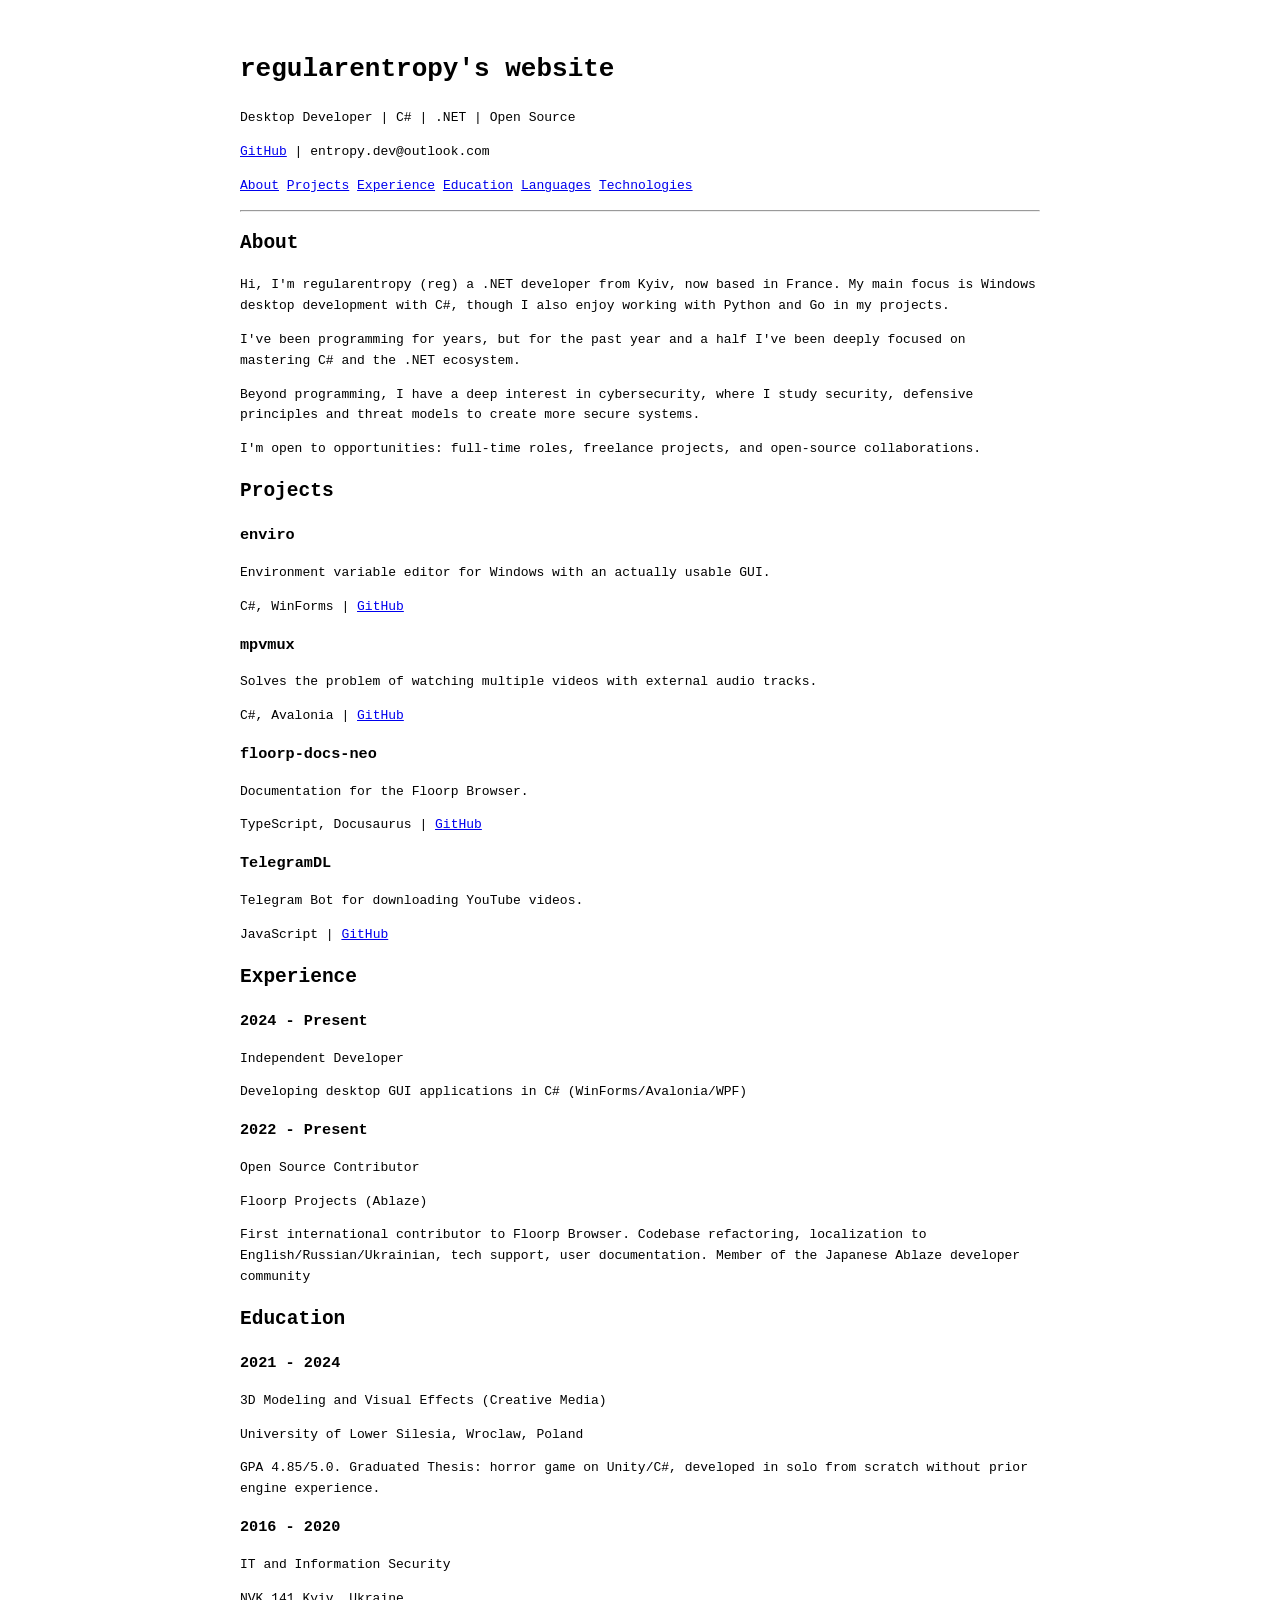
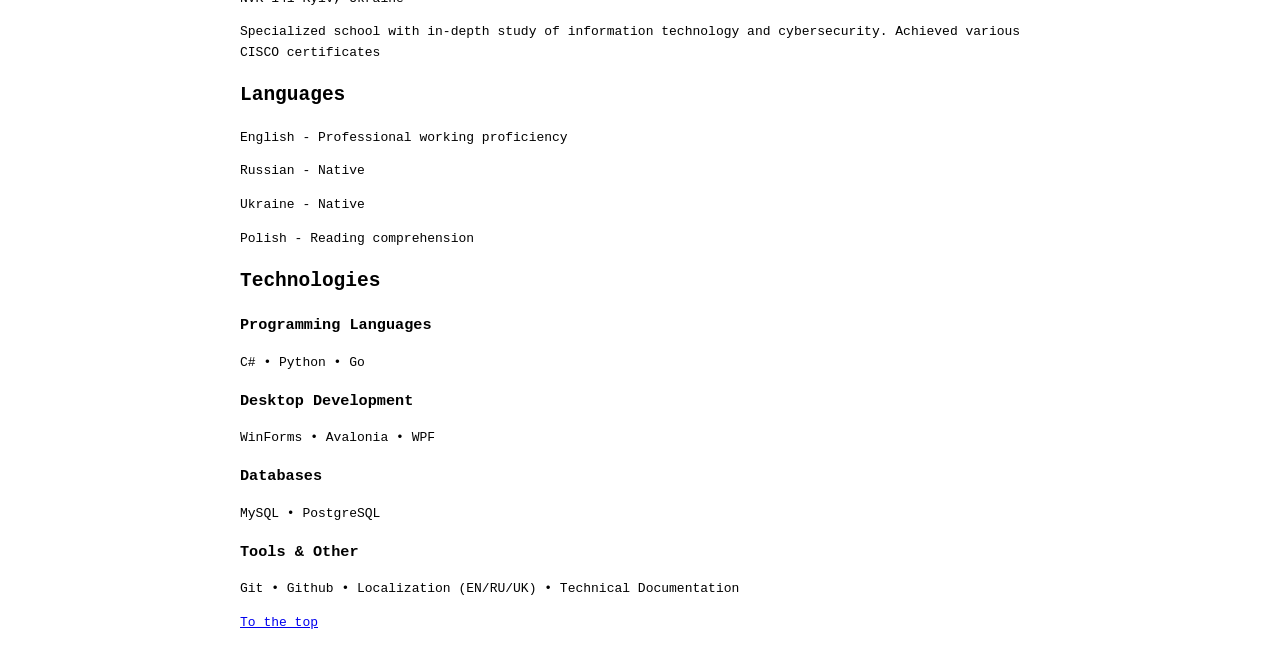
==== index.html @ cd15002e "fix(links): fix broken link to TelegramDL" ====
<!DOCTYPE html>
<html lang="en">
<head>
    <meta charset="UTF-8">
    <meta name="viewport" content="width=device-width, initial-scale=1.0">
    <title>regularentropy's website</title>
    <style>
        body {
            max-width: 800px;
            margin: 0 auto;
            padding: 2rem;
            font-family: monospace;
            line-height: 1.6;
        }
    </style>
</head>
<body>
    <h1 id="top">regularentropy's website</h1>
    <p>Desktop Developer | C#  | .NET | Open Source</p>
    <p>
		 <a href="https://github.com/regularentropy">GitHub</a>
		 | 
		 <span id="email"></span>
		 <noscript>
			<span>Enable Javascript to display email</span>
		</noscript>
	</p>
	<p> 
		<a href="#about" />About</a>
		<a href="#projects" />Projects</a>
		<a href="#experience" />Experience</a> <a href="#education" />Education</a>
		<a href="#languages" />Languages</a> <a href="#technologies" />Technologies</a>
	</p>

    <hr>

    <h2>About</h2>
	<p>Hi, I'm regularentropy (reg) a .NET developer from Kyiv, now based in France. My main focus is Windows desktop development with C#, though I also enjoy working with Python and Go in my projects.</p>

	<p>I've been programming for years, but for the past year and a half I've been deeply focused on mastering C# and the .NET ecosystem.</p>

	<p>Beyond programming, I have a deep interest in cybersecurity, where I study security, defensive principles and threat models to create more secure systems.</p>

	<p>I'm open to opportunities: full-time roles, freelance projects, and open-source collaborations.</p>
	
	<h2 id="projects">Projects</h2>
    <h3>enviro</h3>
    <p>Environment variable editor for Windows with an actually usable GUI.</p>
    <p>C#, WinForms | <a href="https://github.com/regularentropy/enviro">GitHub</a></p>
    
    <h3>mpvmux</h3>
    <p>Solves the problem of watching multiple videos with external audio tracks.</p>
    <p>C#, Avalonia | <a href="https://github.com/regularentropy/mpvmux">GitHub</a></p>

	<h3>floorp-docs-neo</h3>
    <p>Documentation for the Floorp Browser.</p>
    <p>TypeScript, Docusaurus | <a href="https://github.com/Floorp-Projects/floorp-docs-neo">GitHub</a></p>

	<h3>TelegramDL</h3>
    <p>Telegram Bot for downloading YouTube videos.</p>
    <p>JavaScript | <a href="https://github.com/regularentropy/TelegramDL">GitHub</a></p>

	<h2 id="experience">Experience</h2>
	
	<h3>2024 - Present</h3>
	<p>Independent Developer</p>
	<p>Developing desktop GUI applications in C# (WinForms/Avalonia/WPF)</p>

	<h3>2022 - Present</h3>
	<p>Open Source Contributor</p>
	<p>Floorp Projects (Ablaze)</p>
	<p>First international contributor to Floorp Browser. Codebase refactoring, localization to English/Russian/Ukrainian, tech support, user documentation. Member of the Japanese Ablaze developer community</p>

	<h2 id="education">Education</h2>
	<h3>2021 - 2024</h3>
	<p>3D Modeling and Visual Effects (Creative Media)</p>
	<p>University of Lower Silesia, Wroclaw, Poland</p>
	<p>GPA 4.85/5.0. Graduated Thesis: horror game on Unity/C#, developed in solo from scratch without prior engine experience.</p>

	<h3>2016 - 2020</h3>
	<p>IT and Information Security</p>
	<p>NVK 141 Kyiv, Ukraine</p>
	<p>Specialized school with in-depth study of information technology and cybersecurity. Achieved various CISCO certificates</p>

	<h2 id="languages">Languages</h2>
	<p>English - Professional working proficiency</p>
	<p>Russian - Native</p>
	<p>Ukraine - Native</p>
	<p>Polish - Reading comprehension</p>

	<h2 id="technologies">Technologies</h2>
	<h3>Programming Languages</h3>
	<p>C# • Python • Go</p>

	<h3>Desktop Development</h3>
	<p>WinForms • Avalonia • WPF</p>

	<h3>Databases</h3>
	<p>MySQL • PostgreSQL</p>

	<h3>Tools & Other</h3>
	<p>Git • Github • Localization (EN/RU/UK) • Technical Documentation</p>

	<a href="#top">To the top</l>
</body>

<script>
	const parts = ['entropy.dev', '@', 'outlook.com'];
	const email = parts.join('');
	document.getElementById('email').textContent = email;
</script>
</html>
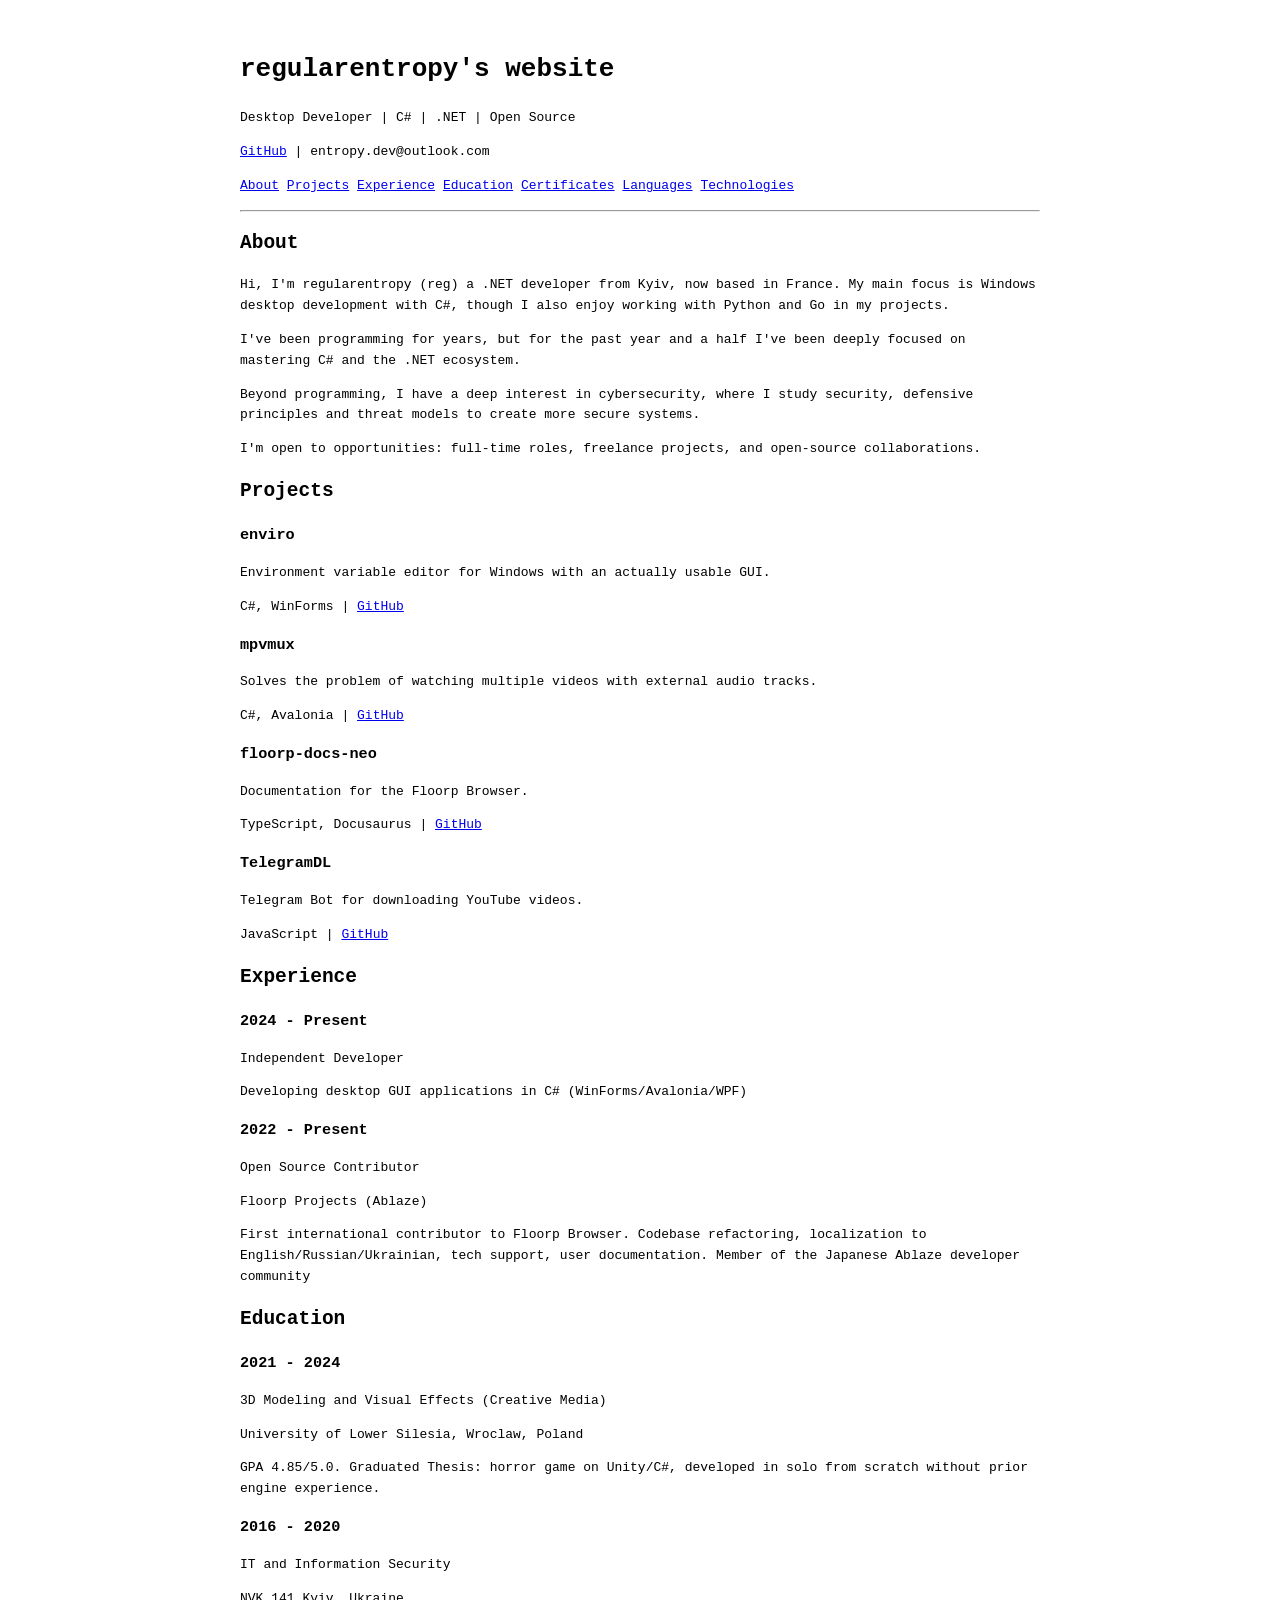
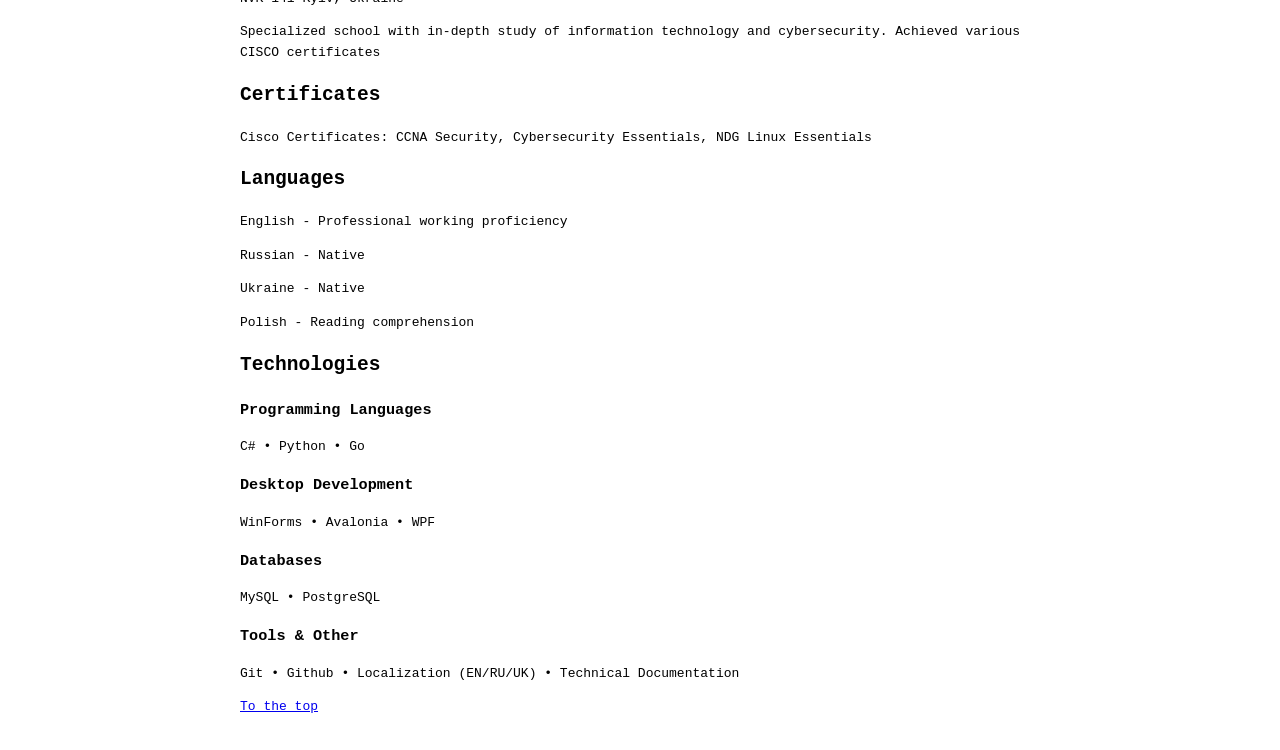
==== commit 694947bd: "page: add info about certs" ====
--- a/index.html
+++ b/index.html
@@ -28,8 +28,11 @@
 	<p> 
 		<a href="#about" />About</a>
 		<a href="#projects" />Projects</a>
-		<a href="#experience" />Experience</a> <a href="#education" />Education</a>
-		<a href="#languages" />Languages</a> <a href="#technologies" />Technologies</a>
+		<a href="#experience" />Experience</a> 
+		<a href="#education" />Education</a>
+		<a href="#certificates" />Certificates</a> 
+		<a href="#languages" />Languages</a> 
+		<a href="#technologies" />Technologies</a>
 	</p>
 
     <hr>
@@ -70,17 +73,20 @@
 	<p>Open Source Contributor</p>
 	<p>Floorp Projects (Ablaze)</p>
 	<p>First international contributor to Floorp Browser. Codebase refactoring, localization to English/Russian/Ukrainian, tech support, user documentation. Member of the Japanese Ablaze developer community</p>
-
+	
 	<h2 id="education">Education</h2>
 	<h3>2021 - 2024</h3>
 	<p>3D Modeling and Visual Effects (Creative Media)</p>
 	<p>University of Lower Silesia, Wroclaw, Poland</p>
 	<p>GPA 4.85/5.0. Graduated Thesis: horror game on Unity/C#, developed in solo from scratch without prior engine experience.</p>
-
+	
 	<h3>2016 - 2020</h3>
 	<p>IT and Information Security</p>
 	<p>NVK 141 Kyiv, Ukraine</p>
 	<p>Specialized school with in-depth study of information technology and cybersecurity. Achieved various CISCO certificates</p>
+
+	<h2 id="certificates">Certificates</h2>
+	<p>Cisco Certificates: CCNA Security, Cybersecurity Essentials, NDG Linux Essentials</p>
 
 	<h2 id="languages">Languages</h2>
 	<p>English - Professional working proficiency</p>
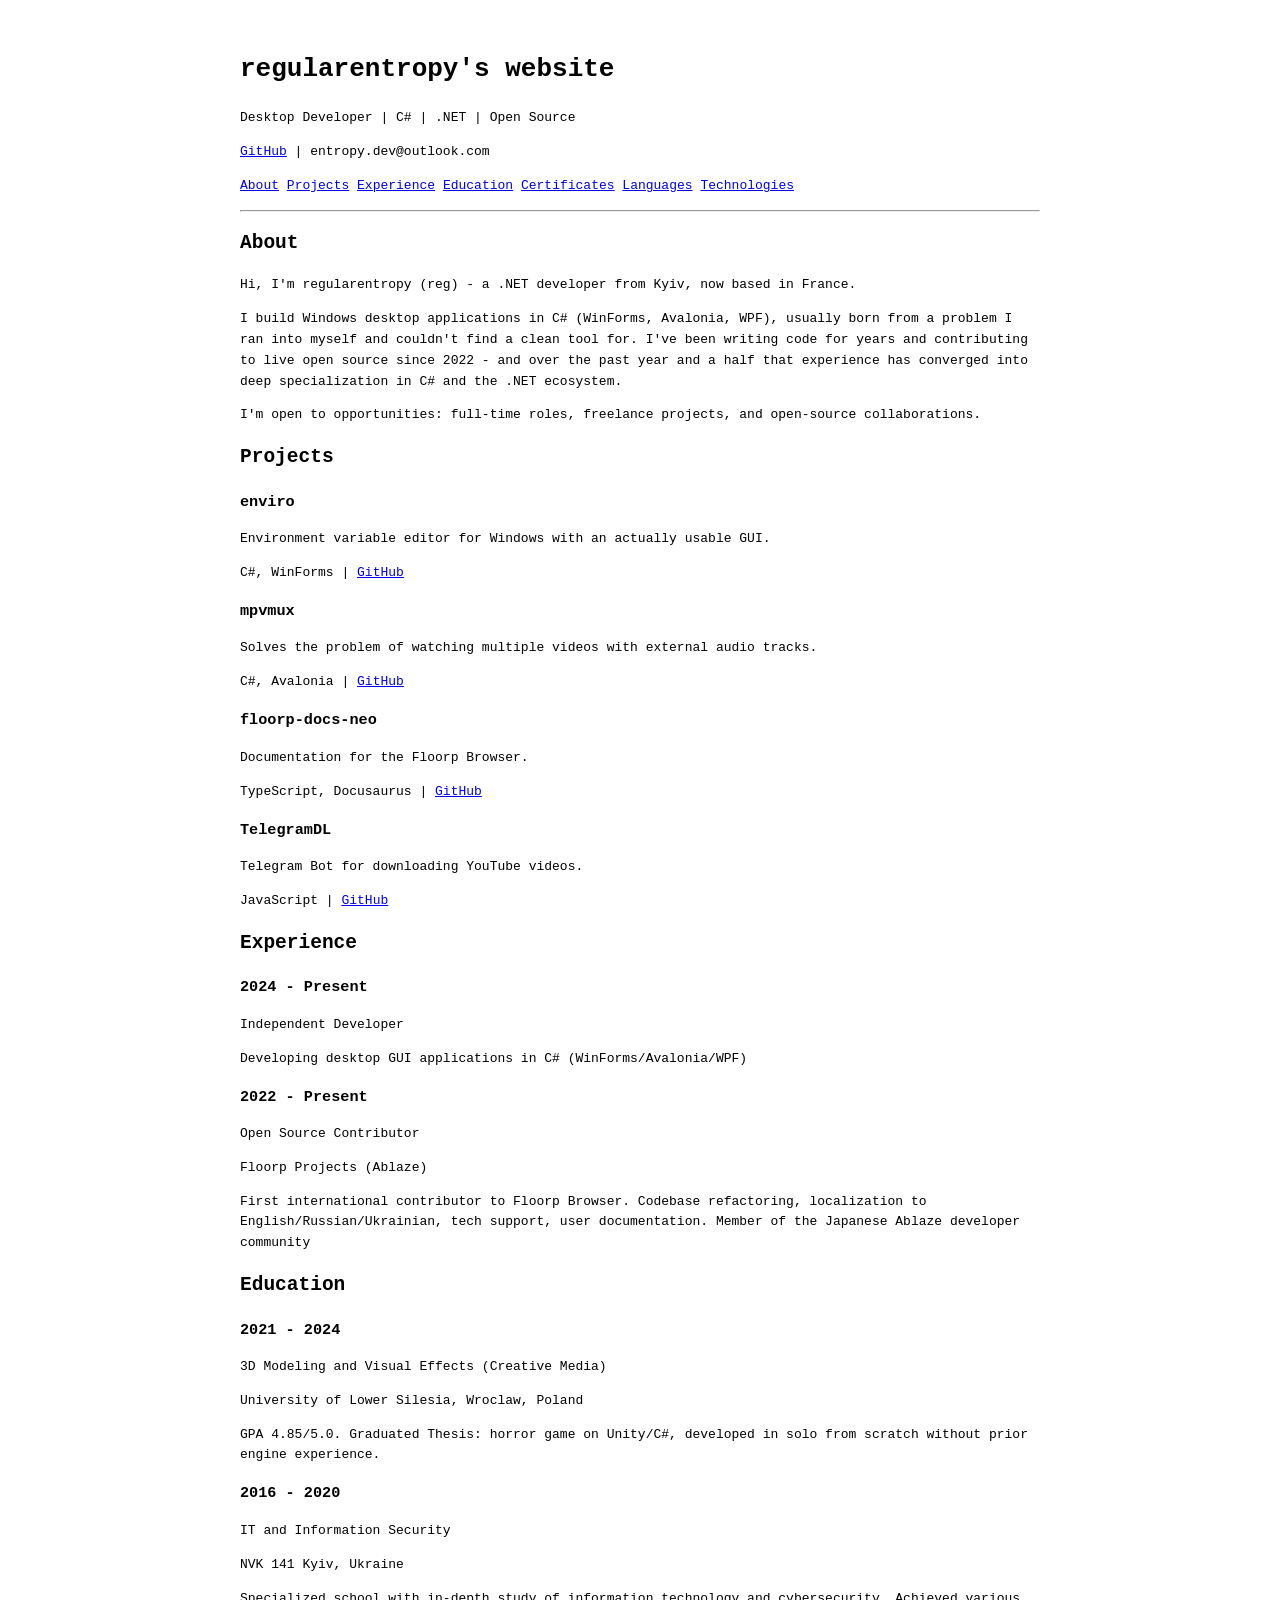
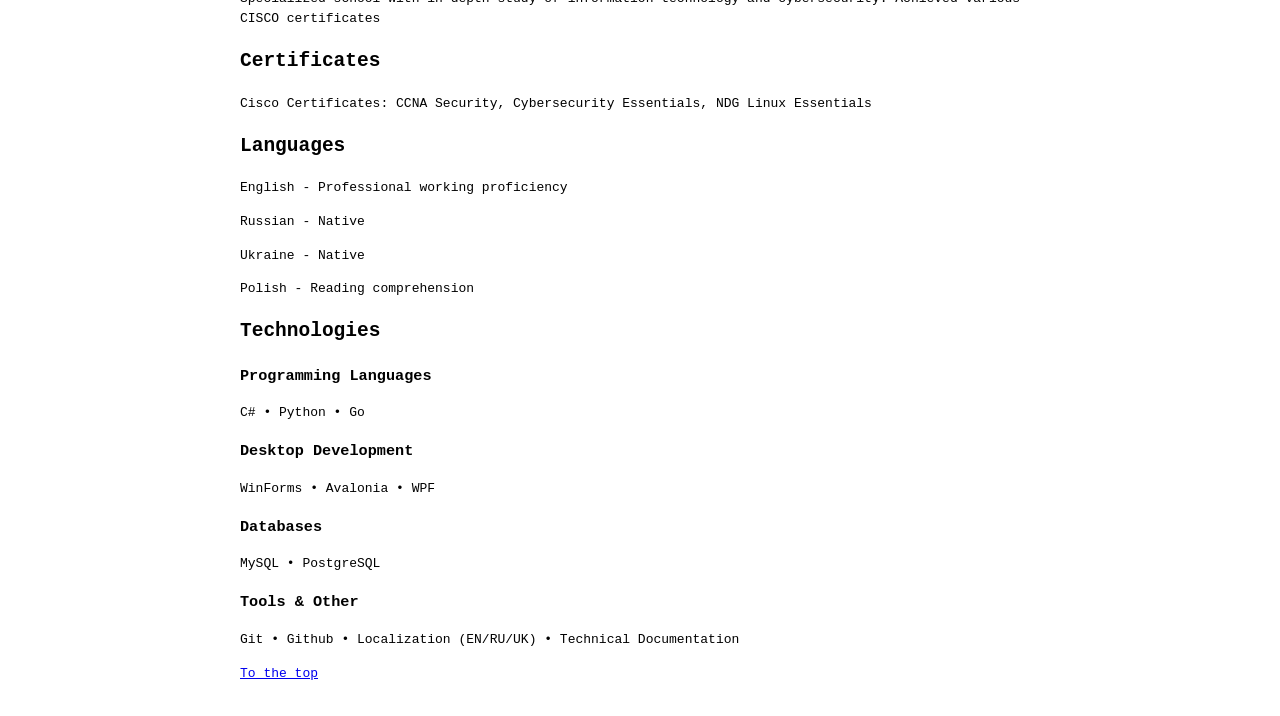
==== commit ac164606: "page: change description" ====
--- a/index.html
+++ b/index.html
@@ -38,11 +38,9 @@
     <hr>
 
     <h2>About</h2>
-	<p>Hi, I'm regularentropy (reg) a .NET developer from Kyiv, now based in France. My main focus is Windows desktop development with C#, though I also enjoy working with Python and Go in my projects.</p>
+	<p>Hi, I'm regularentropy (reg) - a .NET developer from Kyiv, now based in France.</p>
 
-	<p>I've been programming for years, but for the past year and a half I've been deeply focused on mastering C# and the .NET ecosystem.</p>
-
-	<p>Beyond programming, I have a deep interest in cybersecurity, where I study security, defensive principles and threat models to create more secure systems.</p>
+	<p>I build Windows desktop applications in C# (WinForms, Avalonia, WPF), usually born from a problem I ran into myself and couldn't find a clean tool for. I've been writing code for years and contributing to live open source since 2022 - and over the past year and a half that experience has converged into deep specialization in C# and the .NET ecosystem.</p>
 
 	<p>I'm open to opportunities: full-time roles, freelance projects, and open-source collaborations.</p>
 	
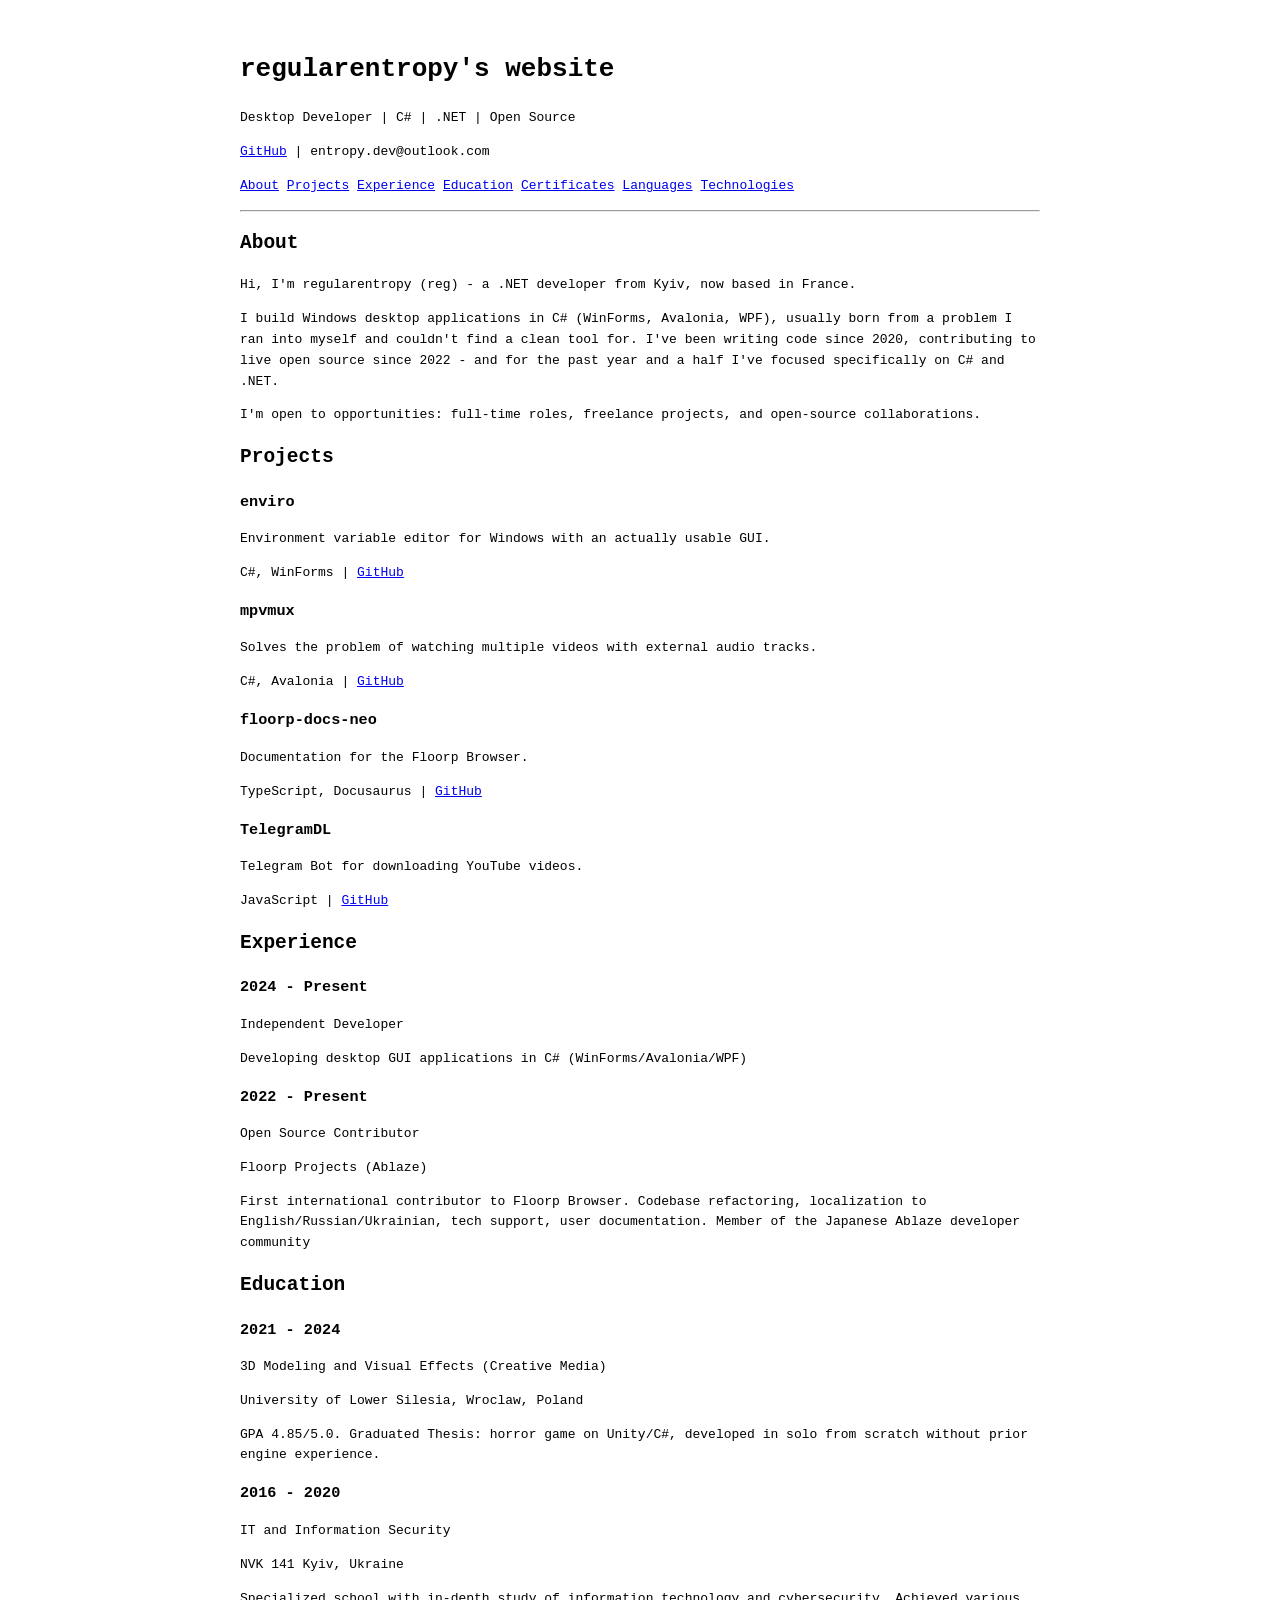
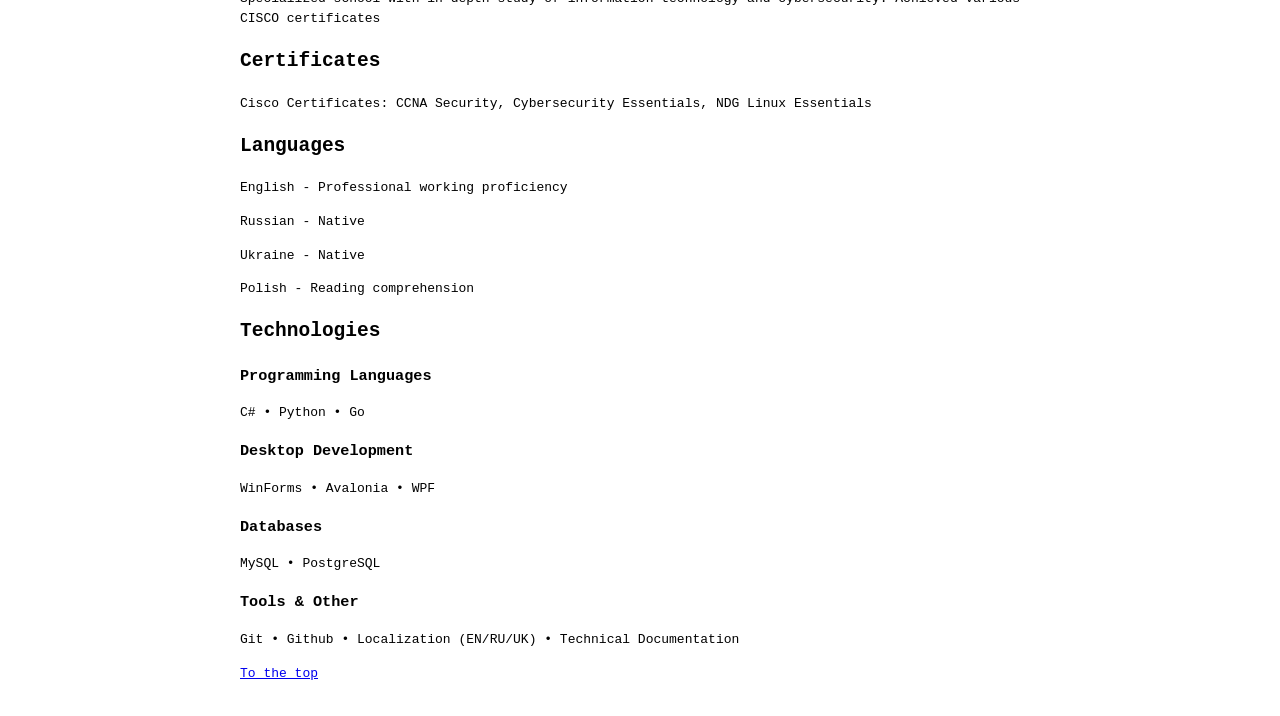
==== commit 3be5e09d: "page: more clear description" ====
--- a/index.html
+++ b/index.html
@@ -4,6 +4,12 @@
     <meta charset="UTF-8">
     <meta name="viewport" content="width=device-width, initial-scale=1.0">
     <title>regularentropy's website</title>
+
+	<meta property="og:title" content="regularentropy — .NET Desktop Developer">
+	<meta property="og:description" content=".NET desktop dev. C#, WinForms, Avalonia, WPF.">
+	<meta property="og:url" content="https://regularentropy.github.io/">
+	<meta property="og:type" content="website">
+
     <style>
         body {
             max-width: 800px;
@@ -40,7 +46,7 @@
     <h2>About</h2>
 	<p>Hi, I'm regularentropy (reg) - a .NET developer from Kyiv, now based in France.</p>
 
-	<p>I build Windows desktop applications in C# (WinForms, Avalonia, WPF), usually born from a problem I ran into myself and couldn't find a clean tool for. I've been writing code for years and contributing to live open source since 2022 - and over the past year and a half that experience has converged into deep specialization in C# and the .NET ecosystem.</p>
+    <p>I build Windows desktop applications in C# (WinForms, Avalonia, WPF), usually born from a problem I ran into myself and couldn't find a clean tool for. I've been writing code since 2020, contributing to live open source since 2022 - and for the past year and a half I've focused specifically on C# and .NET.</p>
 
 	<p>I'm open to opportunities: full-time roles, freelance projects, and open-source collaborations.</p>
 	
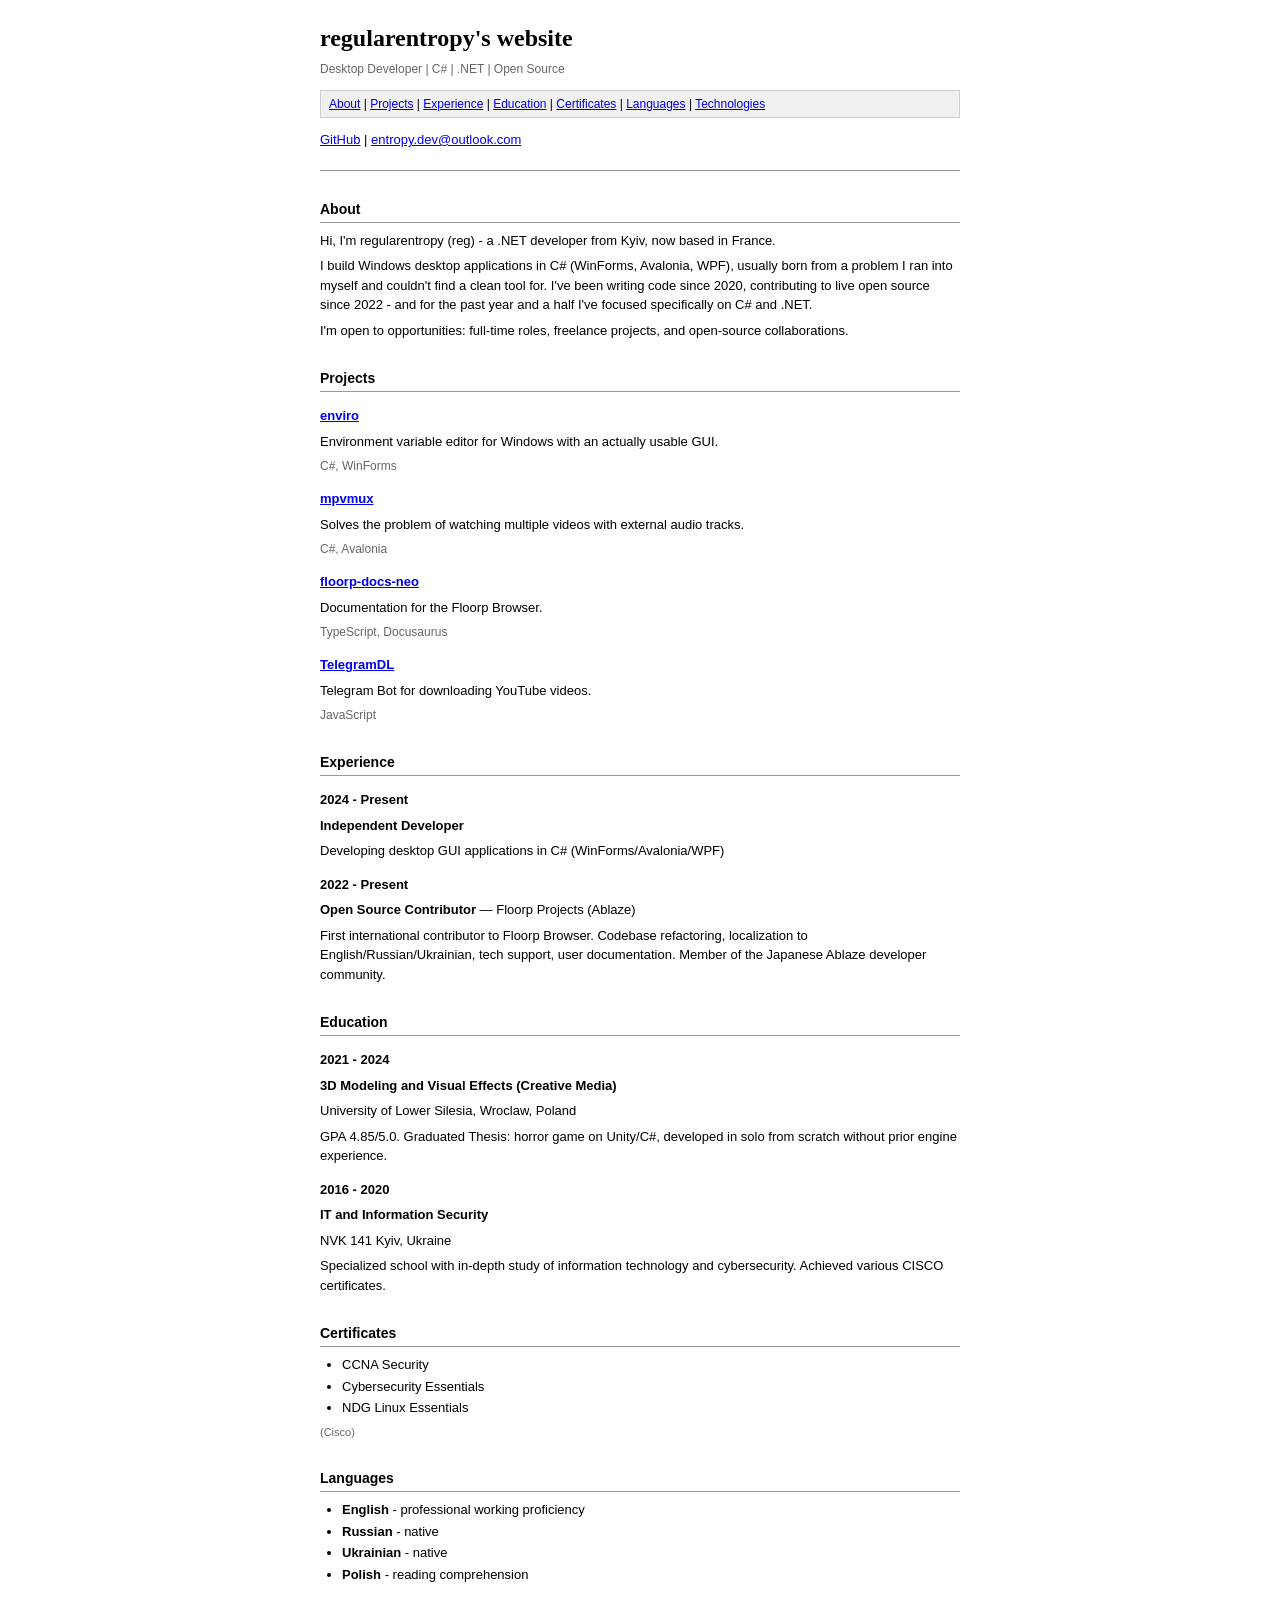
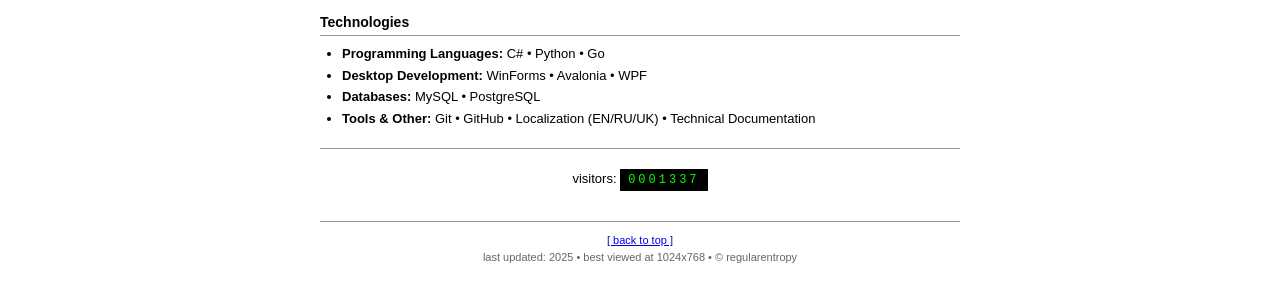
==== commit 99a79bb8: "better design" ====
--- a/index.html
+++ b/index.html
@@ -12,111 +12,209 @@
 
     <style>
         body {
-            max-width: 800px;
+            background: #ffffff;
+            color: #000000;
+            font-family: Verdana, Geneva, Tahoma, sans-serif;
+            font-size: 13px;
+            line-height: 1.5;
+            margin: 0;
+            padding: 0;
+        }
+
+        #page {
+            max-width: 640px;
             margin: 0 auto;
-            padding: 2rem;
-            font-family: monospace;
-            line-height: 1.6;
+            padding: 20px 15px 30px;
+        }
+
+        a {
+            color: #0000ee;
+            text-decoration: underline;
+        }
+        a:visited { color: #551a8b; }
+        a:active { color: #ee0000; }
+
+        h1 {
+            font-family: "Times New Roman", Times, serif;
+            font-size: 24px;
+            font-weight: bold;
+            margin: 0 0 4px 0;
+        }
+
+        h2 {
+            font-size: 14px;
+            font-weight: bold;
+            border-bottom: 1px solid #999999;
+            padding-bottom: 2px;
+            margin: 28px 0 8px 0;
+        }
+
+        h3 {
+            font-size: 13px;
+            font-weight: bold;
+            margin: 14px 0 2px 0;
+        }
+
+        p { margin: 6px 0; }
+
+        .subtitle {
+            color: #666666;
+            font-size: 12px;
+            margin: 0 0 10px 0;
+        }
+
+        .nav {
+            font-size: 12px;
+            background: #f0f0f0;
+            border: 1px solid #cccccc;
+            padding: 4px 8px;
+            margin: 12px 0;
+        }
+
+        .meta {
+            color: #666666;
+            font-size: 11px;
+        }
+
+        .tech { color: #666666; font-size: 12px; }
+
+        ul { margin: 6px 0; padding-left: 22px; }
+        li { margin: 2px 0; }
+
+        hr {
+            border: none;
+            border-top: 1px solid #999999;
+            margin: 20px 0;
+        }
+
+        .counter {
+            font-family: "Courier New", Courier, monospace;
+            font-size: 12px;
+            background: #000000;
+            color: #00ff00;
+            padding: 2px 8px;
+            letter-spacing: 3px;
+            display: inline-block;
+        }
+
+        .footer {
+            margin-top: 30px;
+            border-top: 1px solid #999999;
+            padding-top: 10px;
+            font-size: 11px;
+            color: #666666;
+            text-align: center;
         }
     </style>
 </head>
 <body>
-    <h1 id="top">regularentropy's website</h1>
-    <p>Desktop Developer | C#  | .NET | Open Source</p>
+<div id="page">
+    <h1>regularentropy's website</h1>
+    <p class="subtitle">Desktop Developer | C# | .NET | Open Source</p>
+
+    <div class="nav">
+        <a href="#about">About</a> |
+        <a href="#projects">Projects</a> |
+        <a href="#experience">Experience</a> |
+        <a href="#education">Education</a> |
+        <a href="#certificates">Certificates</a> |
+        <a href="#languages">Languages</a> |
+        <a href="#technologies">Technologies</a>
+    </div>
+
     <p>
-		 <a href="https://github.com/regularentropy">GitHub</a>
-		 | 
-		 <span id="email"></span>
-		 <noscript>
-			<span>Enable Javascript to display email</span>
-		</noscript>
-	</p>
-	<p> 
-		<a href="#about" />About</a>
-		<a href="#projects" />Projects</a>
-		<a href="#experience" />Experience</a> 
-		<a href="#education" />Education</a>
-		<a href="#certificates" />Certificates</a> 
-		<a href="#languages" />Languages</a> 
-		<a href="#technologies" />Technologies</a>
-	</p>
+        <a href="https://github.com/regularentropy">GitHub</a> |
+        <span id="email"></span>
+        <noscript><span class="meta">[enable JavaScript to see email]</span></noscript>
+    </p>
 
     <hr>
 
-    <h2>About</h2>
-	<p>Hi, I'm regularentropy (reg) - a .NET developer from Kyiv, now based in France.</p>
-
+    <h2 id="about">About</h2>
+    <p>Hi, I'm regularentropy (reg) - a .NET developer from Kyiv, now based in France.</p>
     <p>I build Windows desktop applications in C# (WinForms, Avalonia, WPF), usually born from a problem I ran into myself and couldn't find a clean tool for. I've been writing code since 2020, contributing to live open source since 2022 - and for the past year and a half I've focused specifically on C# and .NET.</p>
-
-	<p>I'm open to opportunities: full-time roles, freelance projects, and open-source collaborations.</p>
-	
-	<h2 id="projects">Projects</h2>
-    <h3>enviro</h3>
+    <p>I'm open to opportunities: full-time roles, freelance projects, and open-source collaborations.</p>
+
+    <h2 id="projects">Projects</h2>
+
+    <h3><a href="https://github.com/regularentropy/enviro">enviro</a></h3>
     <p>Environment variable editor for Windows with an actually usable GUI.</p>
-    <p>C#, WinForms | <a href="https://github.com/regularentropy/enviro">GitHub</a></p>
-    
-    <h3>mpvmux</h3>
+    <p class="tech">C#, WinForms</p>
+
+    <h3><a href="https://github.com/regularentropy/mpvmux">mpvmux</a></h3>
     <p>Solves the problem of watching multiple videos with external audio tracks.</p>
-    <p>C#, Avalonia | <a href="https://github.com/regularentropy/mpvmux">GitHub</a></p>
-
-	<h3>floorp-docs-neo</h3>
+    <p class="tech">C#, Avalonia</p>
+
+    <h3><a href="https://github.com/Floorp-Projects/floorp-docs-neo">floorp-docs-neo</a></h3>
     <p>Documentation for the Floorp Browser.</p>
-    <p>TypeScript, Docusaurus | <a href="https://github.com/Floorp-Projects/floorp-docs-neo">GitHub</a></p>
-
-	<h3>TelegramDL</h3>
+    <p class="tech">TypeScript, Docusaurus</p>
+
+    <h3><a href="https://github.com/regularentropy/TelegramDL">TelegramDL</a></h3>
     <p>Telegram Bot for downloading YouTube videos.</p>
-    <p>JavaScript | <a href="https://github.com/regularentropy/TelegramDL">GitHub</a></p>
-
-	<h2 id="experience">Experience</h2>
-	
-	<h3>2024 - Present</h3>
-	<p>Independent Developer</p>
-	<p>Developing desktop GUI applications in C# (WinForms/Avalonia/WPF)</p>
-
-	<h3>2022 - Present</h3>
-	<p>Open Source Contributor</p>
-	<p>Floorp Projects (Ablaze)</p>
-	<p>First international contributor to Floorp Browser. Codebase refactoring, localization to English/Russian/Ukrainian, tech support, user documentation. Member of the Japanese Ablaze developer community</p>
-	
-	<h2 id="education">Education</h2>
-	<h3>2021 - 2024</h3>
-	<p>3D Modeling and Visual Effects (Creative Media)</p>
-	<p>University of Lower Silesia, Wroclaw, Poland</p>
-	<p>GPA 4.85/5.0. Graduated Thesis: horror game on Unity/C#, developed in solo from scratch without prior engine experience.</p>
-	
-	<h3>2016 - 2020</h3>
-	<p>IT and Information Security</p>
-	<p>NVK 141 Kyiv, Ukraine</p>
-	<p>Specialized school with in-depth study of information technology and cybersecurity. Achieved various CISCO certificates</p>
-
-	<h2 id="certificates">Certificates</h2>
-	<p>Cisco Certificates: CCNA Security, Cybersecurity Essentials, NDG Linux Essentials</p>
-
-	<h2 id="languages">Languages</h2>
-	<p>English - Professional working proficiency</p>
-	<p>Russian - Native</p>
-	<p>Ukraine - Native</p>
-	<p>Polish - Reading comprehension</p>
-
-	<h2 id="technologies">Technologies</h2>
-	<h3>Programming Languages</h3>
-	<p>C# • Python • Go</p>
-
-	<h3>Desktop Development</h3>
-	<p>WinForms • Avalonia • WPF</p>
-
-	<h3>Databases</h3>
-	<p>MySQL • PostgreSQL</p>
-
-	<h3>Tools & Other</h3>
-	<p>Git • Github • Localization (EN/RU/UK) • Technical Documentation</p>
-
-	<a href="#top">To the top</l>
+    <p class="tech">JavaScript</p>
+
+    <h2 id="experience">Experience</h2>
+
+    <h3>2024 - Present</h3>
+    <p><b>Independent Developer</b></p>
+    <p>Developing desktop GUI applications in C# (WinForms/Avalonia/WPF)</p>
+
+    <h3>2022 - Present</h3>
+    <p><b>Open Source Contributor</b> &mdash; Floorp Projects (Ablaze)</p>
+    <p>First international contributor to Floorp Browser. Codebase refactoring, localization to English/Russian/Ukrainian, tech support, user documentation. Member of the Japanese Ablaze developer community.</p>
+
+    <h2 id="education">Education</h2>
+
+    <h3>2021 - 2024</h3>
+    <p><b>3D Modeling and Visual Effects (Creative Media)</b></p>
+    <p>University of Lower Silesia, Wroclaw, Poland</p>
+    <p>GPA 4.85/5.0. Graduated Thesis: horror game on Unity/C#, developed in solo from scratch without prior engine experience.</p>
+
+    <h3>2016 - 2020</h3>
+    <p><b>IT and Information Security</b></p>
+    <p>NVK 141 Kyiv, Ukraine</p>
+    <p>Specialized school with in-depth study of information technology and cybersecurity. Achieved various CISCO certificates.</p>
+
+    <h2 id="certificates">Certificates</h2>
+    <ul>
+        <li>CCNA Security</li>
+        <li>Cybersecurity Essentials</li>
+        <li>NDG Linux Essentials</li>
+    </ul>
+    <p class="meta">(Cisco)</p>
+
+    <h2 id="languages">Languages</h2>
+    <ul>
+        <li><b>English</b> - professional working proficiency</li>
+        <li><b>Russian</b> - native</li>
+        <li><b>Ukrainian</b> - native</li>
+        <li><b>Polish</b> - reading comprehension</li>
+    </ul>
+
+    <h2 id="technologies">Technologies</h2>
+    <ul>
+        <li><b>Programming Languages:</b> C# &bull; Python &bull; Go</li>
+        <li><b>Desktop Development:</b> WinForms &bull; Avalonia &bull; WPF</li>
+        <li><b>Databases:</b> MySQL &bull; PostgreSQL</li>
+        <li><b>Tools &amp; Other:</b> Git &bull; GitHub &bull; Localization (EN/RU/UK) &bull; Technical Documentation</li>
+    </ul>
+
+    <hr>
+
+    <p style="text-align:center">
+        visitors: <span class="counter">0001337</span>
+    </p>
+
+    <div class="footer">
+        <a href="#top">[ back to top ]</a><br>
+        last updated: 2025 &bull; best viewed at 1024x768 &bull; &copy; regularentropy
+    </div>
+</div>
+
+<script>
+	var parts = ['entropy.dev', '@', 'outlook.com'];
+	var email = parts.join('');
+	document.getElementById('email').innerHTML = '<a href="mailto:' + email + '">' + email + '</a>';
+</script>
 </body>
-
-<script>
-	const parts = ['entropy.dev', '@', 'outlook.com'];
-	const email = parts.join('');
-	document.getElementById('email').textContent = email;
-</script>
-</html>+</html>
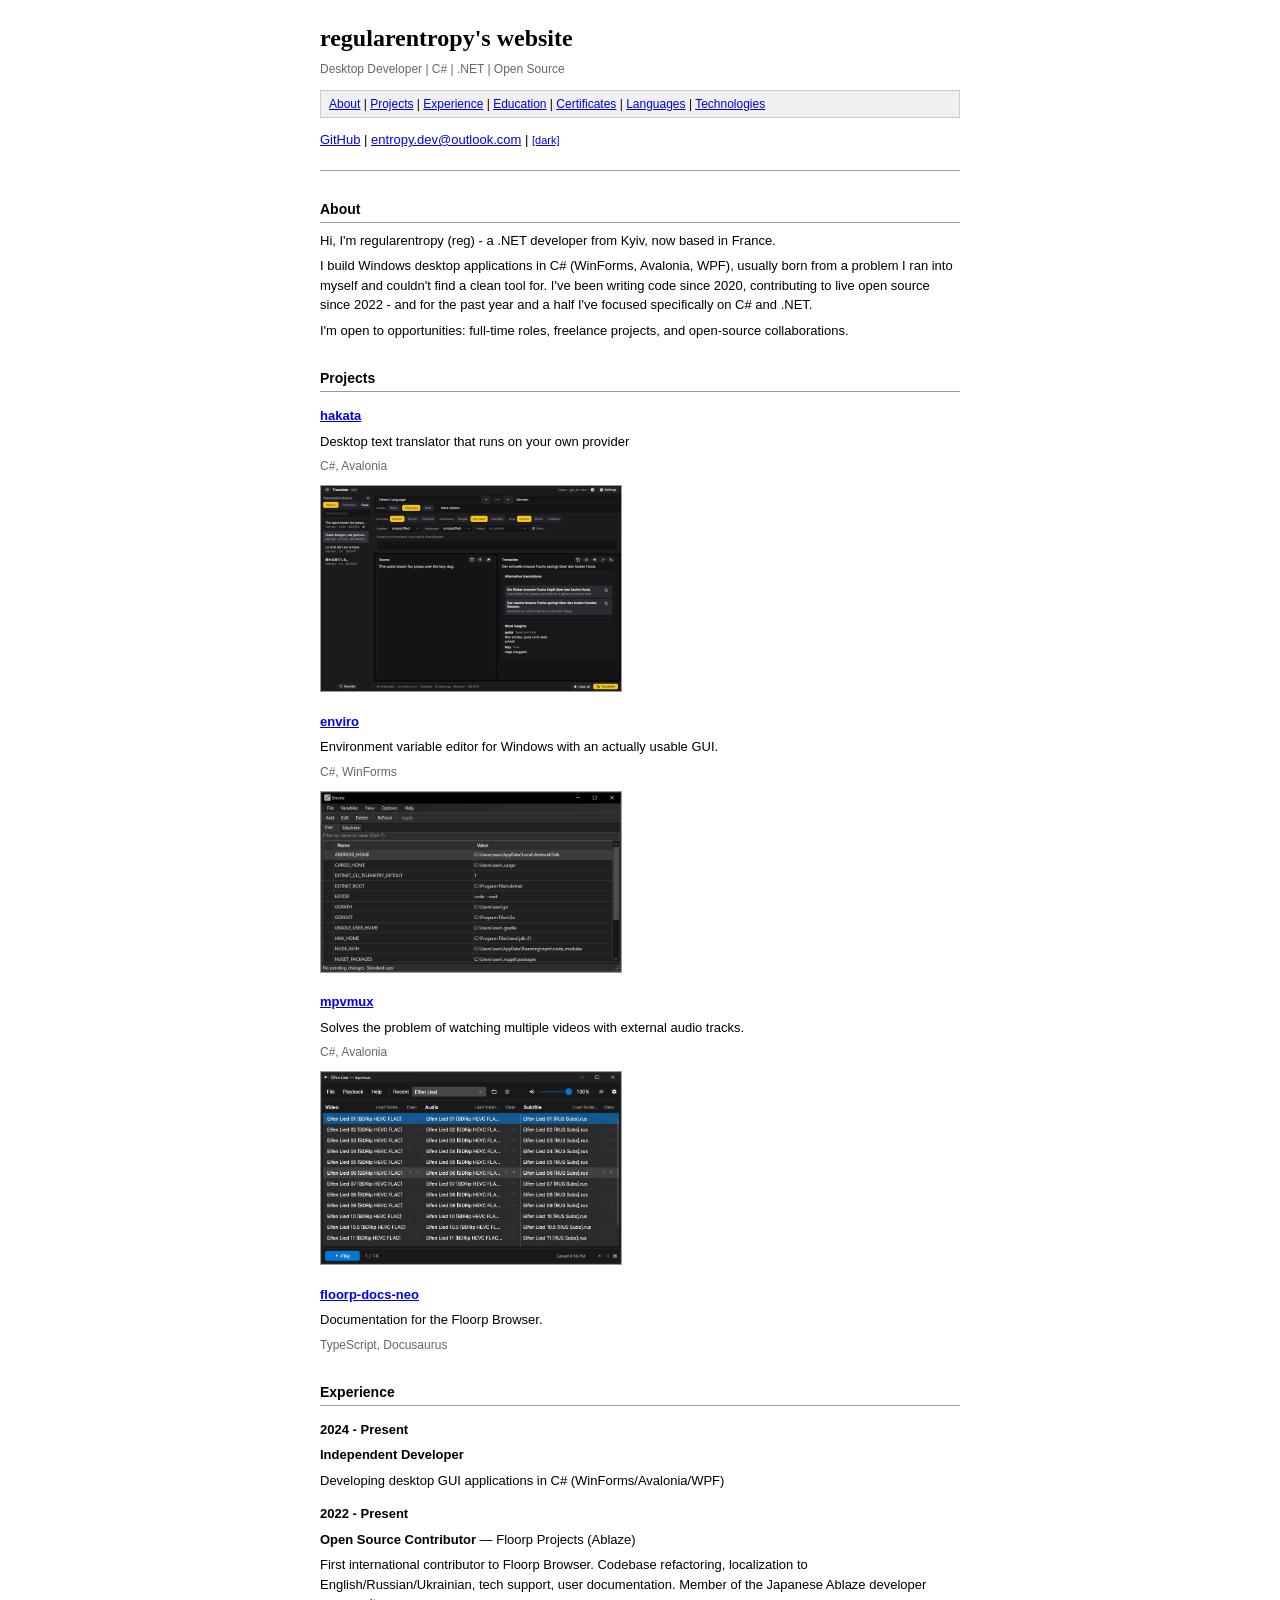
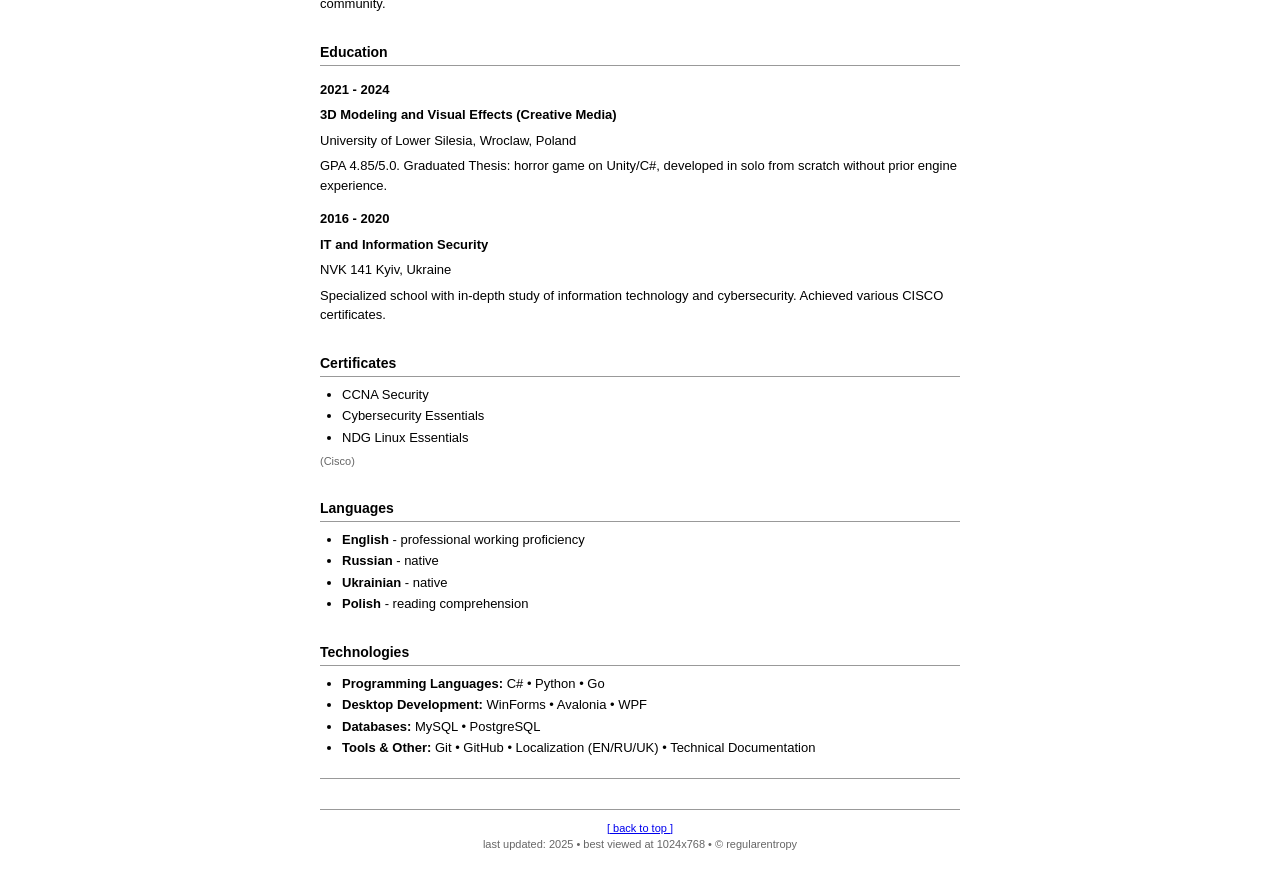
==== commit 5e4a54fa: "ref: refactor website" ====
--- a/index.html
+++ b/index.html
@@ -9,103 +9,11 @@
 	<meta property="og:description" content=".NET desktop dev. C#, WinForms, Avalonia, WPF.">
 	<meta property="og:url" content="https://regularentropy.github.io/">
 	<meta property="og:type" content="website">
+	<meta property="og:image" content="https://regularentropy.github.io/avatar.png">
 
-    <style>
-        body {
-            background: #ffffff;
-            color: #000000;
-            font-family: Verdana, Geneva, Tahoma, sans-serif;
-            font-size: 13px;
-            line-height: 1.5;
-            margin: 0;
-            padding: 0;
-        }
+	<link rel="icon" href="data:image/svg+xml,%3Csvg xmlns='http://www.w3.org/2000/svg' viewBox='0 0 16 16'%3E%3Crect width='16' height='16' fill='%23000000'/%3E%3Ctext x='2' y='12' font-family='monospace' font-size='11' fill='%2300ff00'%3Er%3C/text%3E%3C/svg%3E">
 
-        #page {
-            max-width: 640px;
-            margin: 0 auto;
-            padding: 20px 15px 30px;
-        }
-
-        a {
-            color: #0000ee;
-            text-decoration: underline;
-        }
-        a:visited { color: #551a8b; }
-        a:active { color: #ee0000; }
-
-        h1 {
-            font-family: "Times New Roman", Times, serif;
-            font-size: 24px;
-            font-weight: bold;
-            margin: 0 0 4px 0;
-        }
-
-        h2 {
-            font-size: 14px;
-            font-weight: bold;
-            border-bottom: 1px solid #999999;
-            padding-bottom: 2px;
-            margin: 28px 0 8px 0;
-        }
-
-        h3 {
-            font-size: 13px;
-            font-weight: bold;
-            margin: 14px 0 2px 0;
-        }
-
-        p { margin: 6px 0; }
-
-        .subtitle {
-            color: #666666;
-            font-size: 12px;
-            margin: 0 0 10px 0;
-        }
-
-        .nav {
-            font-size: 12px;
-            background: #f0f0f0;
-            border: 1px solid #cccccc;
-            padding: 4px 8px;
-            margin: 12px 0;
-        }
-
-        .meta {
-            color: #666666;
-            font-size: 11px;
-        }
-
-        .tech { color: #666666; font-size: 12px; }
-
-        ul { margin: 6px 0; padding-left: 22px; }
-        li { margin: 2px 0; }
-
-        hr {
-            border: none;
-            border-top: 1px solid #999999;
-            margin: 20px 0;
-        }
-
-        .counter {
-            font-family: "Courier New", Courier, monospace;
-            font-size: 12px;
-            background: #000000;
-            color: #00ff00;
-            padding: 2px 8px;
-            letter-spacing: 3px;
-            display: inline-block;
-        }
-
-        .footer {
-            margin-top: 30px;
-            border-top: 1px solid #999999;
-            padding-top: 10px;
-            font-size: 11px;
-            color: #666666;
-            text-align: center;
-        }
-    </style>
+    <link rel="stylesheet" href="style.css">
 </head>
 <body>
 <div id="page">
@@ -124,7 +32,8 @@
 
     <p>
         <a href="https://github.com/regularentropy">GitHub</a> |
-        <span id="email"></span>
+        <span id="email"></span> |
+        <a href="#" id="theme-link">[dark]</a>
         <noscript><span class="meta">[enable JavaScript to see email]</span></noscript>
     </p>
 
@@ -137,21 +46,36 @@
 
     <h2 id="projects">Projects</h2>
 
+    <h3><a href="https://github.com/regularentropy/hakata">hakata</a></h3>
+    <p>Desktop text translator that runs on your own provider</p>
+    <p class="tech">C#, Avalonia</p>
+    <p>
+        <a class="shot" href="screenshots/hakata.png">
+            <img src="screenshots/hakata.png" width="300" height="205" alt="hakata screenshot">
+        </a>
+    </p>
+
     <h3><a href="https://github.com/regularentropy/enviro">enviro</a></h3>
     <p>Environment variable editor for Windows with an actually usable GUI.</p>
     <p class="tech">C#, WinForms</p>
+    <p>
+        <a class="shot" href="screenshots/enviro.png">
+            <img src="screenshots/enviro.png" width="300" height="180" alt="enviro screenshot">
+        </a>
+    </p>
 
     <h3><a href="https://github.com/regularentropy/mpvmux">mpvmux</a></h3>
     <p>Solves the problem of watching multiple videos with external audio tracks.</p>
     <p class="tech">C#, Avalonia</p>
+    <p>
+        <a class="shot" href="screenshots/mpvmux.png">
+            <img src="screenshots/mpvmux.png" width="300" height="192" alt="mpvmux screenshot">
+        </a>
+    </p>
 
     <h3><a href="https://github.com/Floorp-Projects/floorp-docs-neo">floorp-docs-neo</a></h3>
     <p>Documentation for the Floorp Browser.</p>
     <p class="tech">TypeScript, Docusaurus</p>
-
-    <h3><a href="https://github.com/regularentropy/TelegramDL">TelegramDL</a></h3>
-    <p>Telegram Bot for downloading YouTube videos.</p>
-    <p class="tech">JavaScript</p>
 
     <h2 id="experience">Experience</h2>
 
@@ -201,9 +125,11 @@
 
     <hr>
 
+    <!--
     <p style="text-align:center">
         visitors: <span class="counter">0001337</span>
     </p>
+    -->
 
     <div class="footer">
         <a href="#top">[ back to top ]</a><br>
@@ -212,9 +138,46 @@
 </div>
 
 <script>
+	// dark mode: saved choice > system preference > light
+	var themeLink = document.getElementById('theme-link');
+	function applyTheme(t) {
+		document.body.classList.toggle('dark', t === 'dark');
+		themeLink.textContent = t === 'dark' ? '[light]' : '[dark]';
+	}
+	var saved = localStorage.getItem('theme');
+	var sysDark = window.matchMedia && window.matchMedia('(prefers-color-scheme: dark)').matches;
+	applyTheme(saved || (sysDark ? 'dark' : 'light'));
+	themeLink.addEventListener('click', function (e) {
+		e.preventDefault();
+		var next = document.body.classList.contains('dark') ? 'light' : 'dark';
+		applyTheme(next);
+		localStorage.setItem('theme', next);
+	});
+
 	var parts = ['entropy.dev', '@', 'outlook.com'];
 	var email = parts.join('');
 	document.getElementById('email').innerHTML = '<a href="mailto:' + email + '">' + email + '</a>';
+
+	// screenshot zoom: click thumbnail -> overlay with full image
+	var zoom = document.createElement('div');
+	zoom.id = 'zoom';
+	document.body.appendChild(zoom);
+	var shots = document.querySelectorAll('.shot img');
+	for (var i = 0; i < shots.length; i++) {
+		shots[i].addEventListener('click', function (e) {
+			e.preventDefault();
+			zoom.innerHTML = '';
+			var big = document.createElement('img');
+			big.src = this.src;
+			big.alt = this.alt;
+			zoom.appendChild(big);
+			zoom.classList.add('open');
+		});
+	}
+	zoom.addEventListener('click', function () { zoom.classList.remove('open'); });
+	document.addEventListener('keydown', function (e) {
+		if (e.key === 'Escape') zoom.classList.remove('open');
+	});
 </script>
 </body>
 </html>
--- a/style.css
+++ b/style.css
@@ -0,0 +1,133 @@
+        body {
+            background: #ffffff;
+            color: #000000;
+            font-family: Verdana, Geneva, Tahoma, sans-serif;
+            font-size: 13px;
+            line-height: 1.5;
+            margin: 0;
+            padding: 0;
+        }
+
+        #page {
+            max-width: 640px;
+            margin: 0 auto;
+            padding: 20px 15px 30px;
+        }
+
+        a {
+            color: #0000ee;
+            text-decoration: underline;
+        }
+        a:visited { color: #551a8b; }
+        a:active { color: #ee0000; }
+
+        h1 {
+            font-family: "Times New Roman", Times, serif;
+            font-size: 24px;
+            font-weight: bold;
+            margin: 0 0 4px 0;
+        }
+
+        h2 {
+            font-size: 14px;
+            font-weight: bold;
+            border-bottom: 1px solid #999999;
+            padding-bottom: 2px;
+            margin: 28px 0 8px 0;
+        }
+
+        h3 {
+            font-size: 13px;
+            font-weight: bold;
+            margin: 14px 0 2px 0;
+        }
+
+        p { margin: 6px 0; }
+
+        .subtitle {
+            color: #666666;
+            font-size: 12px;
+            margin: 0 0 10px 0;
+        }
+
+        .nav {
+            font-size: 12px;
+            background: #f0f0f0;
+            border: 1px solid #cccccc;
+            padding: 4px 8px;
+            margin: 12px 0;
+        }
+
+        .meta {
+            color: #666666;
+            font-size: 11px;
+        }
+
+        .tech { color: #666666; font-size: 12px; }
+
+        .shot img { border: 1px solid #999999; margin-top: 4px; cursor: zoom-in; }
+
+        /* screenshot zoom overlay */
+        #zoom {
+            display: none;
+            position: fixed;
+            inset: 0;
+            z-index: 100;
+            background: rgba(0,0,0,0.75);
+            text-align: center;
+            cursor: zoom-out;
+        }
+        #zoom.open { display: block; }
+        #zoom img {
+            max-width: 92%;
+            max-height: 92%;
+            border: 1px solid #999999;
+            position: absolute;
+            top: 50%;
+            left: 50%;
+            transform: translate(-50%, -50%);
+        }
+
+        ul { margin: 6px 0; padding-left: 22px; }
+        li { margin: 2px 0; }
+
+        hr {
+            border: none;
+            border-top: 1px solid #999999;
+            margin: 20px 0;
+        }
+
+        /*
+        .counter {
+            font-family: "Courier New", Courier, monospace;
+            font-size: 12px;
+            background: #000000;
+            color: #00ff00;
+            padding: 2px 8px;
+            letter-spacing: 3px;
+            display: inline-block;
+        }
+        */
+
+        .footer {
+            margin-top: 30px;
+            border-top: 1px solid #999999;
+            padding-top: 10px;
+            font-size: 11px;
+            color: #666666;
+            text-align: center;
+        }
+
+        /* dark mode */
+        body.dark { background: #0d0d0d; color: #c9c9c9; }
+        body.dark a { color: #7aa5ff; }
+        body.dark a:visited { color: #b48ed6; }
+        body.dark a:active { color: #ff5555; }
+        body.dark h2 { border-bottom-color: #444444; }
+        body.dark .subtitle, body.dark .meta, body.dark .tech { color: #8a8a8a; }
+        body.dark .nav { background: #1a1a1a; border-color: #333333; }
+        body.dark .shot img { border-color: #444444; }
+        body.dark #zoom img { border-color: #444444; }
+        body.dark .footer { border-top-color: #444444; color: #8a8a8a; }
+
+        #theme-link { font-size: 11px; }
